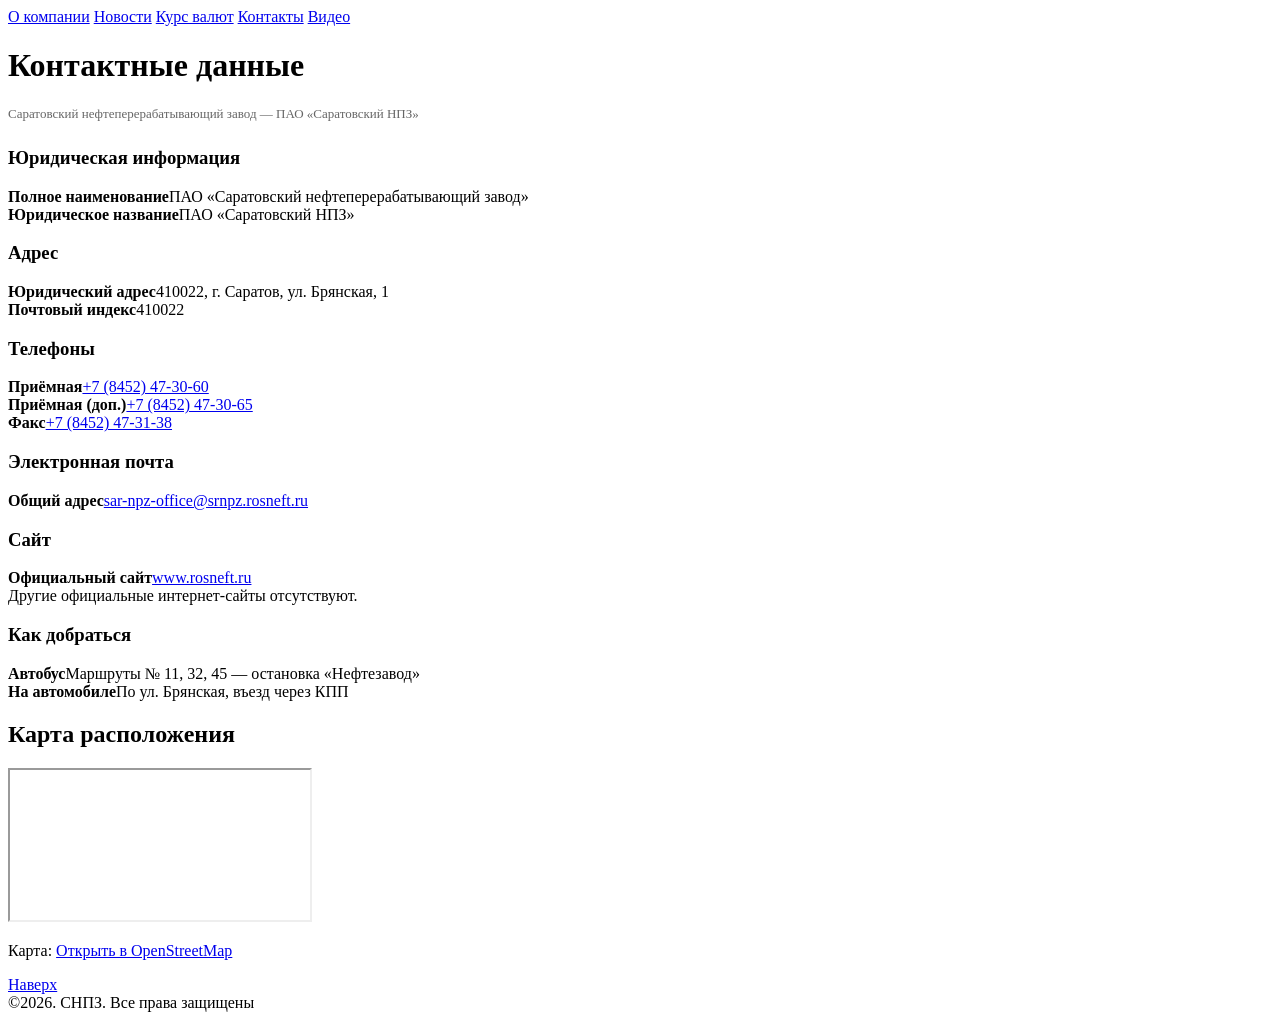
==== contacts.html @ f8d0fc55 "Создание страницы с контактами" ====
<!DOCTYPE html>
<html lang="ru">
<head>
    <meta charset="UTF-8">
    <meta name="viewport" content="width=device-width, initial-scale=1.0">
    <title>Контактные данные - ПАО "Саратовский НПЗ"</title>
    <link rel="stylesheet" href="main.css">
    <link rel="shortcut icon" href="favicon.ico" type="image/x-icon">
    <link rel="icon" href="favicon-32x32.png">
    <link rel="icon" href="favicon-16x16.png">
    <script>
        document.addEventListener('DOMContentLoaded', function() {
            var btnTop = document.getElementById('btn-top');
            if (btnTop) {
                window.addEventListener('scroll', function() {
                    if (window.scrollY > 300) {
                        btnTop.classList.add('show');
                    } else {
                        btnTop.classList.remove('show');
                    }
                });
                btnTop.addEventListener('click', function(e) {
                    e.preventDefault();
                    window.scrollTo({ top: 0, behavior: 'smooth' });
                });
            }
        });
    </script>
</head>
<body>

<div class="page-wrapper">
    <nav>
        <a href="index.html">О компании</a>
        <a href="news.html">Новости</a>
        <a href="currency.html">Курс валют</a>
        <a href="contacts.html" class="active">Контакты</a>
        <a href="video.html">Видео</a>
    </nav>

    <main>
        <h1>Контактные данные</h1>
        <p style="margin-bottom: 25px; color: #666; font-size: 13px;">Саратовский нефтеперерабатывающий завод — ПАО «Саратовский НПЗ»</p>

        <div class="contacts-grid">
            <div class="contact-card">
                <h3>Юридическая информация</h3>
                <div class="contact-row">
                    <div class="contact-item"><strong>Полное наименование</strong>ПАО «Саратовский нефтеперерабатывающий завод»</div>
                    <div class="contact-item"><strong>Юридическое название</strong>ПАО «Саратовский НПЗ»</div>
                </div>
            </div>

            <div class="contact-card">
                <h3>Адрес</h3>
                <div class="contact-row">
                    <div class="contact-item"><strong>Юридический адрес</strong>410022, г. Саратов, ул. Брянская, 1</div>
                    <div class="contact-item"><strong>Почтовый индекс</strong>410022</div>
                </div>
            </div>

            <div class="contact-card">
                <h3>Телефоны</h3>
                <div class="contact-row">
                    <div class="contact-item"><strong>Приёмная</strong><a href="tel:+78452473060">+7 (8452) 47-30-60</a></div>
                    <div class="contact-item"><strong>Приёмная (доп.)</strong><a href="tel:+78452473065">+7 (8452) 47-30-65</a></div>
                    <div class="contact-item"><strong>Факс</strong><a href="tel:+78452473138">+7 (8452) 47-31-38</a></div>
                </div>
            </div>

            <div class="contact-card">
                <h3>Электронная почта</h3>
                <div class="contact-row">
                    <div class="contact-item"><strong>Общий адрес</strong><a href="mailto:sar-npz-office@srnpz.rosneft.ru">sar-npz-office@srnpz.rosneft.ru</a></div>
                </div>
            </div>

            <div class="contact-card">
                <h3>Сайт</h3>
                <div class="contact-row">
                    <div class="contact-item"><strong>Официальный сайт</strong><a href="https://www.rosneft.ru" target="_blank">www.rosneft.ru</a></div>
                    <div class="contact-item">Другие официальные интернет-сайты отсутствуют.</div>
                </div>
            </div>

            <div class="contact-card">
                <h3>Как добраться</h3>
                <div class="contact-row">
                    <div class="contact-item"><strong>Автобус</strong>Маршруты № 11, 32, 45 — остановка «Нефтезавод»</div>
                    <div class="contact-item"><strong>На автомобиле</strong>По ул. Брянская, въезд через КПП</div>
                </div>
            </div>
        </div>

        <div class="map-section">
            <h2>Карта расположения</h2>
            <div class="map-wrapper">
                <iframe 
                    src="https://www.openstreetmap.org/export/embed.html?bbox=45.912747%2C51.44168%2C45.952747%2C51.48168&layer=mapnik&marker=51.46168%2C45.932747"
                    title="Карта расположения Саратовского НПЗ"
                    allowfullscreen
                    loading="lazy">
                </iframe>
            </div>
            <p class="map-note">
                Карта: <a href="https://www.openstreetmap.org/?mlat=51.46168&mlon=45.932747#map=16/51.46168/45.932747" target="_blank">Открыть в OpenStreetMap</a>
            </p>
        </div>
    </main>

</div>

<a id="btn-top" href="#" title="Наверх">Наверх</a>

<footer> ©2026. СНПЗ. Все права защищены </footer>

</body>
</html>
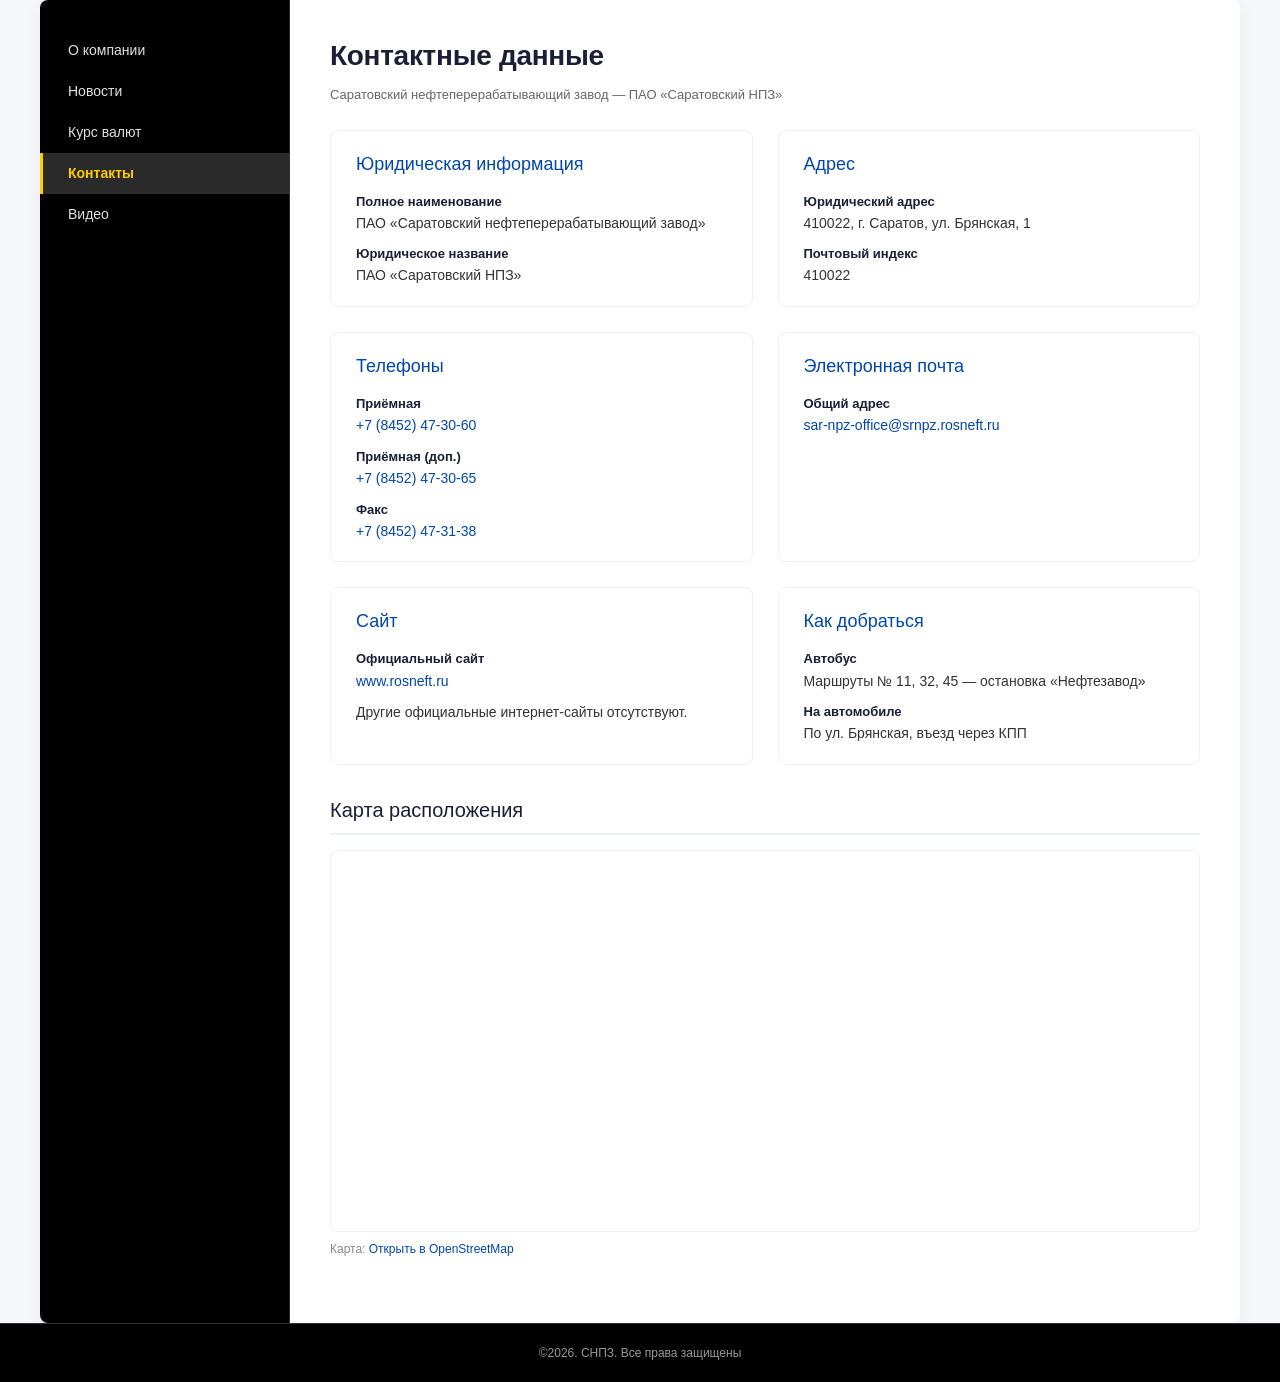
==== commit e69f98b9: "Правки по странице Контакты" ====
--- a/contacts.html
+++ b/contacts.html
@@ -9,22 +9,20 @@
     <link rel="icon" href="favicon-32x32.png">
     <link rel="icon" href="favicon-16x16.png">
     <script>
-        document.addEventListener('DOMContentLoaded', function() {
-            var btnTop = document.getElementById('btn-top');
-            if (btnTop) {
-                window.addEventListener('scroll', function() {
-                    if (window.scrollY > 300) {
-                        btnTop.classList.add('show');
-                    } else {
-                        btnTop.classList.remove('show');
-                    }
-                });
-                btnTop.addEventListener('click', function(e) {
-                    e.preventDefault();
-                    window.scrollTo({ top: 0, behavior: 'smooth' });
-                });
-            }
+    (function() {
+        const btnTop = document.getElementById('btn-top');
+        
+        btnTop.style.opacity = '1';
+        btnTop.style.visibility = 'visible';
+        
+        btnTop.addEventListener('click', function(e) {
+            e.preventDefault();
+            window.scrollTo({
+                top: 0,
+                behavior: 'smooth'
+            });
         });
+    })();
     </script>
 </head>
 <body>
--- a/main.css
+++ b/main.css
@@ -0,0 +1,754 @@
+* {
+    margin: 0;
+    padding: 0;
+    box-sizing: border-box;
+}
+
+body {
+    font-family: 'Roboto', 'Arial', Helvetica, sans-serif;
+    background-color: #f5f7fa;
+    color: #333333;
+    font-size: 14px;
+    line-height: 1.5;
+    display: flex;
+    flex-direction: column;
+    min-height: 100vh;
+}
+
+.page-wrapper {
+    display: flex;
+    max-width: 1200px;
+    margin: 0 auto;
+    background-color: white;
+    box-shadow: 0 5px 20px rgba(0,0,0,0.05);
+    border-radius: 8px;
+    overflow: hidden;
+    width: 100%;
+    flex: 1;
+}
+
+.sidebar {
+    width: 260px;
+    background-color: black;
+    border-right: 1px solid #333333;
+    padding: 30px 0;
+    min-height: 100vh;
+    display: flex;
+    flex-direction: column;
+}
+
+.logo-area {
+    text-align: center;
+    padding: 0 20px 20px 20px;
+    margin-bottom: 20px;
+    border-bottom: 1px solid #333333;
+}
+
+.logo-area img {
+    max-width: 100%;
+    height: auto;
+    max-height: 80px;
+}
+
+.menu {
+    list-style: none;
+    padding: 0;
+}
+
+.menu li {
+    margin-bottom: 5px;
+}
+
+.nav-link {
+    display: block;
+    padding: 10px 25px;
+    color: #e0e0e0;
+    text-decoration: none;
+    font-size: 14px;
+    font-weight: 500;
+    border-left: 3px solid transparent;
+    transition: all 0.2s ease;
+}
+
+.nav-link:hover {
+    background-color: #2a2a2a;
+    color: #ffcc00;
+    border-left-color: #ffcc00;
+}
+
+.nav-link.active {
+    background-color: #2a2a2a;
+    color: #ffcc00;
+    border-left-color: #ffcc00;
+    font-weight: 600;
+}
+
+.content {
+    flex: 1;
+    padding: 35px 40px;
+    background-color: white;
+}
+
+nav {
+    width: 250px;
+    background-color: black;
+    border-right: 1px solid #333333;
+    padding: 30px 0;
+}
+
+nav a {
+    display: block;
+    padding: 10px 25px;
+    color: #e0e0e0;
+    text-decoration: none;
+    font-size: 14px;
+    font-weight: 500;
+    border-left: 3px solid transparent;
+    transition: all 0.2s ease;
+}
+
+nav a:hover {
+    background-color: #2a2a2a;
+    color: #ffcc00;
+    border-left-color: #ffcc00;
+}
+
+nav a.active {
+    background-color: #2a2a2a;
+    color: #ffcc00;
+    border-left-color: #ffcc00;
+    font-weight: 600;
+}
+
+main {
+    flex: 1;
+    padding: 35px 40px;
+}
+
+h1 {
+    font-size: 28px;
+    color: #1a1f36;
+    margin-bottom: 8px;
+    font-weight: 600;
+    letter-spacing: -0.3px;
+}
+
+h2 {
+    font-size: 20px;
+    color: #1a1f36;
+    margin: 25px 0 15px 0;
+    padding-bottom: 8px;
+    border-bottom: 2px solid #eef2f6;
+    font-weight: 500;
+}
+
+h3 {
+    font-size: 18px;
+    color: #0146ad;
+    margin-bottom: 10px;
+    font-weight: 500;
+}
+
+footer {
+    background-color: black;
+    border-top: 1px solid #333333;
+    text-align: center;
+    padding: 20px;
+    font-size: 12px;
+    color: #999999;
+    width: 100%;
+}
+
+.company-header {
+    display: flex;
+    align-items: center;
+    gap: 20px;
+    margin-bottom: 35px;
+    padding-bottom: 20px;
+    border-bottom: 2px solid #eef2f6;
+}
+
+.company-logo {
+    width: 80px;
+    height: 80px;
+    background-color: #f5f7fa;
+    border-radius: 8px;
+    display: flex;
+    align-items: center;
+    justify-content: center;
+    overflow: hidden;
+}
+
+.company-logo img {
+    width: 100%;
+    height: 100%;
+    object-fit: contain;
+}
+
+.company-title h1 {
+    font-size: 24px;
+    margin-bottom: 5px;
+}
+
+.company-title p {
+    font-size: 13px;
+    color: #666666;
+}
+
+.facts-table {
+    width: 100%;
+    border-collapse: collapse;
+    margin: 20px 0;
+    font-size: 14px;
+    background-color: white;
+    border: 1px solid #eef2f6;
+    border-radius: 8px;
+    overflow: hidden;
+}
+
+.facts-table td {
+    padding: 12px 15px;
+    border-bottom: 1px solid #eef2f6;
+    vertical-align: top;
+}
+
+.facts-table tr:last-child td {
+    border-bottom: none;
+}
+
+.facts-table td:first-child {
+    background-color: #f8fafd;
+    width: 220px;
+    font-weight: 600;
+    color: #1a1f36;
+}
+
+.directions {
+    display: flex;
+    gap: 20px;
+    flex-wrap: wrap;
+    margin: 20px 0;
+}
+
+.direction-card {
+    background-color: white;
+    border: 1px solid #eef2f6;
+    border-radius: 8px;
+    padding: 15px;
+    flex: 1;
+    min-width: 160px;
+    transition: box-shadow 0.2s;
+}
+
+.direction-card:hover {
+    box-shadow: 0 5px 15px rgba(0,0,0,0.05);
+}
+
+.direction-card h3 {
+    font-size: 16px;
+    color: #0146ad;
+    margin-bottom: 10px;
+}
+
+.direction-card p {
+    font-size: 13px;
+    color: #555555;
+    line-height: 1.4;
+}
+
+.photo-row {
+    display: flex;
+    gap: 20px;
+    margin: 30px 0;
+}
+
+.photo-placeholder {
+    background-color: #f8fafd;
+    border: 1px solid #eef2f6;
+    text-align: center;
+    padding: 10px;
+    border-radius: 8px;
+}
+
+.photo-placeholder img {
+    width: 100%;
+    height: 180px;
+    object-fit: cover;
+    display: block;
+    border-radius: 4px;
+}
+
+.photo-placeholder p {
+    margin: 10px 0 4px;
+    font-size: 12px;
+    color: #666666;
+}
+
+.timeline {
+    border-left: 2px solid #ffcc00;
+    padding-left: 25px;
+    margin: 25px 0;
+}
+
+.timeline-item {
+    margin-bottom: 25px;
+    position: relative;
+}
+
+.timeline-item::before {
+    content: '';
+    position: absolute;
+    left: -31px;
+    top: 4px;
+    width: 10px;
+    height: 10px;
+    background-color: #ffcc00;
+    border-radius: 50%;
+}
+
+.timeline-year {
+    font-weight: 700;
+    color: #0146ad;
+    font-size: 14px;
+    margin-bottom: 5px;
+}
+
+.timeline-text {
+    font-size: 14px;
+    color: #555555;
+    line-height: 1.5;
+}
+
+.news-grid {
+    display: grid;
+    grid-template-columns: repeat(auto-fill, minmax(320px, 1fr));
+    gap: 25px;
+    margin: 25px 0;
+}
+
+.news-card {
+    background-color: white;
+    border: 1px solid #eef2f6;
+    border-radius: 8px;
+    padding: 20px;
+    transition: all 0.2s ease;
+}
+
+.news-card:hover {
+    box-shadow: 0 8px 20px rgba(0,0,0,0.05);
+    transform: translateY(-2px);
+}
+
+.news-date {
+    font-size: 12px;
+    color: #ffcc00;
+    font-weight: 700;
+    margin-bottom: 8px;
+}
+
+.news-title {
+    font-size: 17px;
+    font-weight: 600;
+    color: #1a1f36;
+    margin-bottom: 12px;
+    line-height: 1.4;
+}
+
+.news-preview {
+    font-size: 14px;
+    color: #555555;
+    line-height: 1.5;
+    margin-bottom: 15px;
+}
+
+.news-full {
+    font-size: 14px;
+    color: #333333;
+    line-height: 1.5;
+    display: none;
+    margin-top: 15px;
+    padding-top: 15px;
+    border-top: 1px solid #eef2f6;
+}
+
+.btn-toggle {
+    background-color: #0146ad;
+    color: white;
+    border: none;
+    padding: 8px 18px;
+    font-size: 13px;
+    cursor: pointer;
+    border-radius: 4px;
+    transition: background-color 0.2s ease;
+    font-weight: 500;
+}
+
+.btn-toggle:hover {
+    background-color: #ffcc00;
+    color: black;
+}
+
+.rate-display {
+    background-color: #f8fafd;
+    border: 1px solid #eef2f6;
+    border-radius: 8px;
+    padding: 20px 25px;
+    margin: 25px 0;
+    display: flex;
+    align-items: center;
+    gap: 20px;
+    flex-wrap: wrap;
+}
+
+.rate-flag {
+    font-size: 44px;
+}
+
+.rate-info .rate-name {
+    font-size: 14px;
+    color: #666666;
+    margin-bottom: 5px;
+}
+
+.rate-info .rate-value {
+    font-size: 28px;
+    font-weight: 700;
+    color: #1a1f36;
+}
+
+.rate-info .rate-value span {
+    font-size: 15px;
+    color: #666666;
+    font-weight: normal;
+}
+
+.rate-date {
+    font-size: 13px;
+    color: #888888;
+}
+
+.calculator {
+    background-color: white;
+    border: 1px solid #eef2f6;
+    border-radius: 8px;
+    padding: 25px;
+    margin: 25px 0;
+}
+
+.calc-row {
+    display: flex;
+    align-items: center;
+    gap: 15px;
+    margin-bottom: 20px;
+    flex-wrap: wrap;
+}
+
+.calc-row label {
+    font-size: 14px;
+    color: #1a1f36;
+    width: 200px;
+    flex-shrink: 0;
+    font-weight: 500;
+}
+
+.calc-row input {
+    width: 200px;
+    padding: 10px 12px;
+    font-size: 15px;
+    border: 1px solid #ccd7e6;
+    border-radius: 6px;
+    font-family: 'Roboto', Arial, sans-serif;
+}
+
+.calc-row input:focus {
+    outline: none;
+    border-color: #0146ad;
+    box-shadow: 0 0 0 2px rgba(1,70,173,0.1);
+}
+
+.calc-currency {
+    font-size: 14px;
+    color: #555555;
+}
+
+.calc-divider {
+    text-align: center;
+    font-size: 18px;
+    color: #0146ad;
+    margin: 5px 0;
+}
+
+.calc-note {
+    font-size: 13px;
+    color: #888888;
+    margin-top: 10px;
+}
+
+.chart-section {
+    margin-bottom: 40px;
+}
+
+.chart-info {
+    background-color: #0146ad;
+    color: white;
+    padding: 10px 18px;
+    border-radius: 6px;
+    font-size: 13px;
+    margin-bottom: 20px;
+    display: inline-block;
+    font-weight: 500;
+}
+
+.chart-container {
+    background-color: white;
+    border: 1px solid #eef2f6;
+    border-radius: 8px;
+    padding: 20px;
+    overflow-x: auto;
+}
+
+#chart-loading {
+    text-align: center;
+    padding: 40px;
+    color: #888888;
+}
+
+.bar-tooltip {
+    position: fixed;
+    background-color: black;
+    color: #ffcc00;
+    padding: 6px 12px;
+    border-radius: 4px;
+    font-size: 12px;
+    pointer-events: none;
+    display: none;
+    z-index: 100;
+}
+
+.contacts-grid {
+    display: grid;
+    grid-template-columns: repeat(auto-fill, minmax(280px, 1fr));
+    gap: 25px;
+    margin: 25px 0;
+}
+
+.contact-card {
+    background-color: white;
+    border: 1px solid #eef2f6;
+    border-radius: 8px;
+    padding: 20px 25px;
+    transition: box-shadow 0.2s;
+}
+
+.contact-card:hover {
+    box-shadow: 0 5px 15px rgba(0,0,0,0.05);
+}
+
+.contact-card h3 {
+    font-size: 18px;
+    color: #0146ad;
+    margin-bottom: 15px;
+    font-weight: 500;
+}
+
+.contact-row {
+    display: flex;
+    flex-direction: column;
+    gap: 12px;
+}
+
+.contact-item {
+    font-size: 14px;
+    color: #333333;
+    line-height: 1.4;
+}
+
+.contact-item strong {
+    color: #1a1f36;
+    display: block;
+    font-size: 13px;
+    margin-bottom: 3px;
+}
+
+.contact-item a {
+    color: #0146ad;
+    text-decoration: none;
+}
+
+.contact-item a:hover {
+    text-decoration: underline;
+    color: #ffcc00;
+}
+
+.map-section {
+    margin: 30px 0;
+}
+
+.map-wrapper {
+    border: 1px solid #eef2f6;
+    border-radius: 8px;
+    overflow: hidden;
+}
+
+.map-wrapper iframe {
+    width: 100%;
+    height: 380px;
+    border: none;
+    display: block;
+}
+
+.map-note {
+    font-size: 12px;
+    color: #888888;
+    margin-top: 8px;
+}
+
+.map-note a {
+    color: #0146ad;
+    text-decoration: none;
+}
+
+.map-note a:hover {
+    text-decoration: underline;
+    color: #ffcc00;
+}
+
+.video-card {
+    background-color: white;
+    border: 1px solid #eef2f6;
+    border-radius: 8px;
+    padding: 25px;
+    margin-bottom: 30px;
+    transition: box-shadow 0.2s;
+}
+
+.video-card:hover {
+    box-shadow: 0 8px 20px rgba(0,0,0,0.05);
+}
+
+.video-card h3 {
+    font-size: 18px;
+    color: #1a1f36;
+    margin-bottom: 8px;
+}
+
+.video-meta {
+    font-size: 13px;
+    color: #0146ad;
+    margin-bottom: 15px;
+    font-weight: 500;
+}
+
+.video-description {
+    font-size: 14px;
+    color: #555555;
+    line-height: 1.5;
+    margin-bottom: 20px;
+}
+
+.video-wrapper {
+    position: relative;
+    width: 100%;
+    padding-bottom: 56.25%;
+    height: 0;
+    overflow: hidden;
+    border-radius: 8px;
+    background-color: black;
+}
+
+.video-wrapper iframe {
+    position: absolute;
+    top: 0;
+    left: 0;
+    width: 100%;
+    height: 100%;
+    border: none;
+}
+
+.video-link {
+    display: inline-block;
+    margin-top: 15px;
+    font-size: 13px;
+    color: #0146ad;
+    text-decoration: none;
+    font-weight: 500;
+}
+
+.video-link:hover {
+    text-decoration: underline;
+    color: #ffcc00;
+}
+
+a.text-link {
+    color: #0146ad;
+    text-decoration: none;
+    border-bottom: 1px solid #ccd7e6;
+}
+
+a.text-link:hover {
+    color: #ffcc00;
+    border-bottom-color: #ffcc00;
+}
+
+.go-top {
+    position: fixed;
+    bottom: 30px;
+    right: 30px;
+    background-color: black;
+    color: #ffcc00;
+    text-decoration: none;
+    padding: 12px 20px;
+    border-radius: 40px;
+    font-size: 14px;
+    font-weight: 500;
+    display: flex;
+    align-items: center;
+    justify-content: center;
+    transition: all 0.3s ease;
+    box-shadow: 0 4px 12px rgba(0,0,0,0.15);
+    z-index: 999;
+    font-family: 'Roboto', Arial, sans-serif;
+    letter-spacing: 0.5px;
+}
+
+.go-top:hover {
+    background-color: #ffcc00;
+    color: black;
+    transform: translateY(-3px);
+    box-shadow: 0 6px 16px rgba(0,0,0,0.2);
+}
+
+#btn-top {
+    position: fixed;
+    bottom: 30px;
+    right: 30px;
+    background-color: black;
+    color: #ffcc00;
+    text-decoration: none;
+    padding: 12px 20px;
+    border-radius: 40px;
+    font-size: 14px;
+    font-weight: 500;
+    display: flex;
+    align-items: center;
+    justify-content: center;
+    opacity: 0;
+    visibility: hidden;
+    transition: all 0.3s ease;
+    box-shadow: 0 4px 12px rgba(0,0,0,0.15);
+    z-index: 999;
+    font-family: 'Roboto', Arial, sans-serif;
+    letter-spacing: 0.5px;
+}
+
+#btn-top.show {
+    opacity: 1;
+    visibility: visible;
+}
+
+#btn-top:hover {
+    background-color: #ffcc00;
+    color: black;
+    transform: translateY(-3px);
+    box-shadow: 0 6px 16px rgba(0,0,0,0.2);
+}
